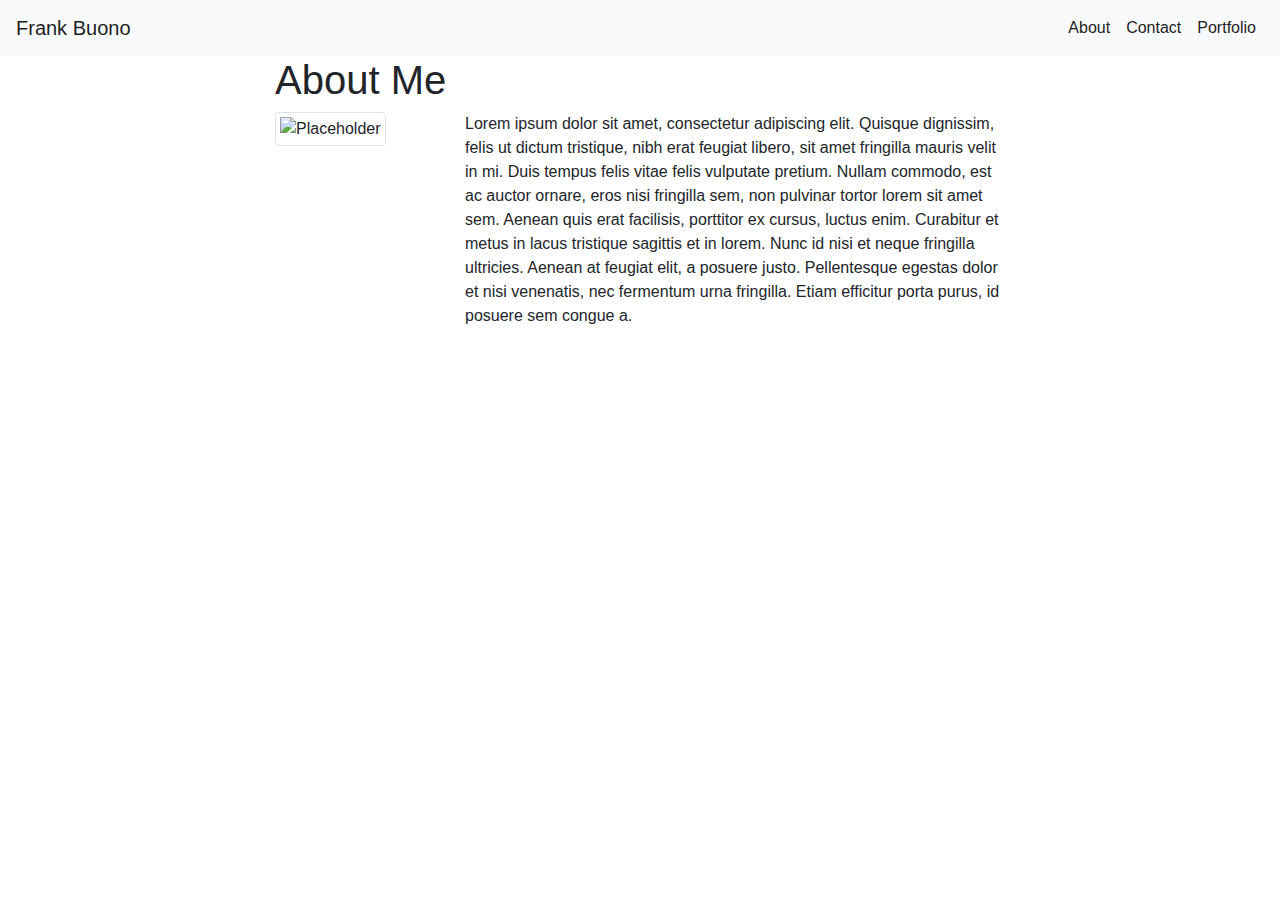
==== index.html @ c67813e2 "formatting all 3 pages" ====
<!DOCTYPE html>
<html lang="en">

<head>
    <meta charset="UTF-8">
    <meta name="viewport" content="width=device-width, initial-scale=1.0">
    <meta http-equiv="X-UA-Compatible" content="ie=edge">
    <meta name="Description" content="Enter your description here" />
    <link rel="stylesheet" href="https://cdnjs.cloudflare.com/ajax/libs/twitter-bootstrap/4.5.0/css/bootstrap.min.css">
    <link rel="stylesheet" href="https://cdnjs.cloudflare.com/ajax/libs/font-awesome/5.13.1/css/all.min.css">
    <link rel="stylesheet" href="assets/css/style.css">
    <title>Frank Buono Contact Page</title>
</head>

<body>
    <nav class="navbar navbar-expand-lg navbar-light bg-light">
        <a class="navbar-brand" href="#">Frank Buono</a>
        <button class="navbar-toggler" type="button" data-toggle="collapse" data-target="#navbarSupportedContent"
            aria-controls="navbarSupportedContent" aria-expanded="false" aria-label="Toggle navigation">
            <span class="navbar-toggler-icon"></span>
        </button>
        <div class="collapse navbar-collapse" id="navbarSupportedContent">
            <ul class="navbar-nav ml-auto">
                <li class="nav-item active">
                    <a class="nav-link" href="index.html">About<span class="sr-only">(current)</span></a>
                </li>
                <li class="nav-item active">
                    <a class="nav-link" href="contact.html">Contact</a>
                </li>
                <li class="nav-item active">
                    <a class="nav-link" href="portfolio.html">Portfolio</a>
                </li>
            </ul>
        </div>
    </nav>

    <div class="container">
        <div class="row justify-content-center">
            <!-- <div class="col md-8">
                <div class="card" style="width: 50%;">
                    <img class="card-img-top" src="https://via.placeholder.com/150x150" alt="Card image cap">
                    <div class="card-body">
                        <h5 class="card-title">About Me</h5>
                        <p class="card-text">Some quick example text to build on the card title and make up the bulk of
                            the card's content.
                        </p>
                    </div>
                </div>
            </div> -->
            <div class="col-md-8">
                <div class="page-header">
                    <h1>About Me</h1>
                </div>
                <div class="row">
                    <div class="col-md-3">
                        <img src="http://placehold.it/150x150" alt="Placeholder" class="img-thumbnail">
                    </div>
                    <div class="col-md-9">
                        <p>
                            Lorem ipsum dolor sit amet, consectetur adipiscing elit. Quisque dignissim, felis ut dictum
                            tristique,
                            nibh erat feugiat libero, sit amet fringilla mauris velit in mi. Duis tempus felis vitae
                            felis vulputate pretium. Nullam commodo, est ac auctor ornare, eros nisi fringilla sem,
                            non pulvinar tortor lorem sit amet sem. Aenean quis erat facilisis, porttitor ex cursus,
                            luctus enim. Curabitur et metus in lacus tristique sagittis et in lorem. Nunc id nisi et
                            neque fringilla ultricies. Aenean at feugiat elit, a posuere justo. Pellentesque egestas
                            dolor et nisi venenatis, nec fermentum urna fringilla. Etiam efficitur porta purus, id
                            posuere sem congue a.
                        </p>
                    </div>
                </div>
            </div>
        </div>
    </div>

    <script src="https://cdnjs.cloudflare.com/ajax/libs/jquery/3.5.1/jquery.slim.min.js"></script>
    <script src="https://cdnjs.cloudflare.com/ajax/libs/popper.js/1.16.1/umd/popper.min.js"></script>
    <script src="https://cdnjs.cloudflare.com/ajax/libs/twitter-bootstrap/4.5.0/js/bootstrap.min.js"></script>
</body>
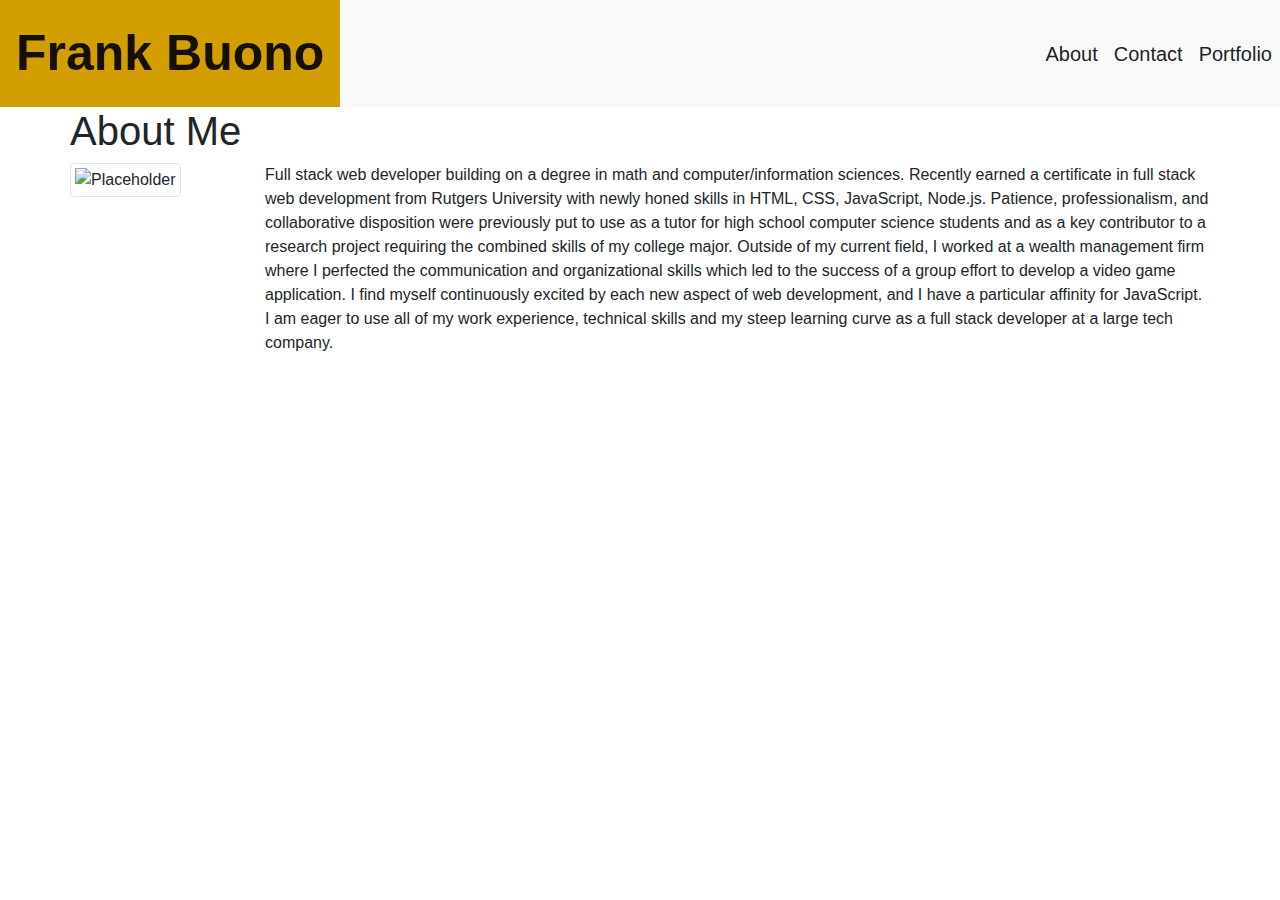
==== commit 346274e7: "added brand statement to about me" ====
--- a/index.html
+++ b/index.html
@@ -8,18 +8,17 @@
     <meta name="Description" content="Enter your description here" />
     <link rel="stylesheet" href="https://cdnjs.cloudflare.com/ajax/libs/twitter-bootstrap/4.5.0/css/bootstrap.min.css">
     <link rel="stylesheet" href="https://cdnjs.cloudflare.com/ajax/libs/font-awesome/5.13.1/css/all.min.css">
-    <link rel="stylesheet" href="assets/css/style.css">
-    <title>Frank Buono Contact Page</title>
+    <title>Frank Buono About Me Page</title>
 </head>
 
 <body>
-    <nav class="navbar navbar-expand-lg navbar-light bg-light">
-        <a class="navbar-brand" href="#">Frank Buono</a>
+    <nav class="navbar navbar-expand-lg navbar-light bg-light p-0">
+        <a class="navbar-brand p-3 font-weight-bold bg-warning" style="font-size: 50px" href="#">Frank Buono</a>
         <button class="navbar-toggler" type="button" data-toggle="collapse" data-target="#navbarSupportedContent"
             aria-controls="navbarSupportedContent" aria-expanded="false" aria-label="Toggle navigation">
             <span class="navbar-toggler-icon"></span>
         </button>
-        <div class="collapse navbar-collapse" id="navbarSupportedContent">
+        <div class="collapse navbar-collapse"  style="font-size: 20px" id="navbarSupportedContent">
             <ul class="navbar-nav ml-auto">
                 <li class="nav-item active">
                     <a class="nav-link" href="index.html">About<span class="sr-only">(current)</span></a>
@@ -35,7 +34,7 @@
     </nav>
 
     <div class="container">
-        <div class="row justify-content-center">
+        <div class="row">
             <!-- <div class="col md-8">
                 <div class="card" style="width: 50%;">
                     <img class="card-img-top" src="https://via.placeholder.com/150x150" alt="Card image cap">
@@ -47,29 +46,21 @@
                     </div>
                 </div>
             </div> -->
-            <div class="col-md-8">
+            <!-- <div class="col-md-8"> -->
                 <div class="page-header">
                     <h1>About Me</h1>
                 </div>
                 <div class="row">
-                    <div class="col-md-3">
+                    <div class="col-lg-2">
                         <img src="http://placehold.it/150x150" alt="Placeholder" class="img-thumbnail">
                     </div>
-                    <div class="col-md-9">
+                    <div class="col-lg-10">
                         <p>
-                            Lorem ipsum dolor sit amet, consectetur adipiscing elit. Quisque dignissim, felis ut dictum
-                            tristique,
-                            nibh erat feugiat libero, sit amet fringilla mauris velit in mi. Duis tempus felis vitae
-                            felis vulputate pretium. Nullam commodo, est ac auctor ornare, eros nisi fringilla sem,
-                            non pulvinar tortor lorem sit amet sem. Aenean quis erat facilisis, porttitor ex cursus,
-                            luctus enim. Curabitur et metus in lacus tristique sagittis et in lorem. Nunc id nisi et
-                            neque fringilla ultricies. Aenean at feugiat elit, a posuere justo. Pellentesque egestas
-                            dolor et nisi venenatis, nec fermentum urna fringilla. Etiam efficitur porta purus, id
-                            posuere sem congue a.
+                            Full stack web developer building on a degree in math and computer/information sciences. Recently earned a certificate in full stack web development from Rutgers University with newly honed skills in HTML, CSS, JavaScript, Node.js. Patience, professionalism, and collaborative disposition were previously put to use as a tutor for high school computer science students and as a key contributor to a research project requiring the combined skills of my college major. Outside of my current field, I worked at a wealth management firm where I perfected the communication and organizational skills which led to the success of a group effort to develop a video game application. I find myself continuously excited by each new aspect of web development, and I have a particular affinity for JavaScript. I am eager to use all of my work experience, technical skills and my steep learning curve as a full stack developer at a large tech company.
                         </p>
                     </div>
                 </div>
-            </div>
+            <!-- </div> -->
         </div>
     </div>
 
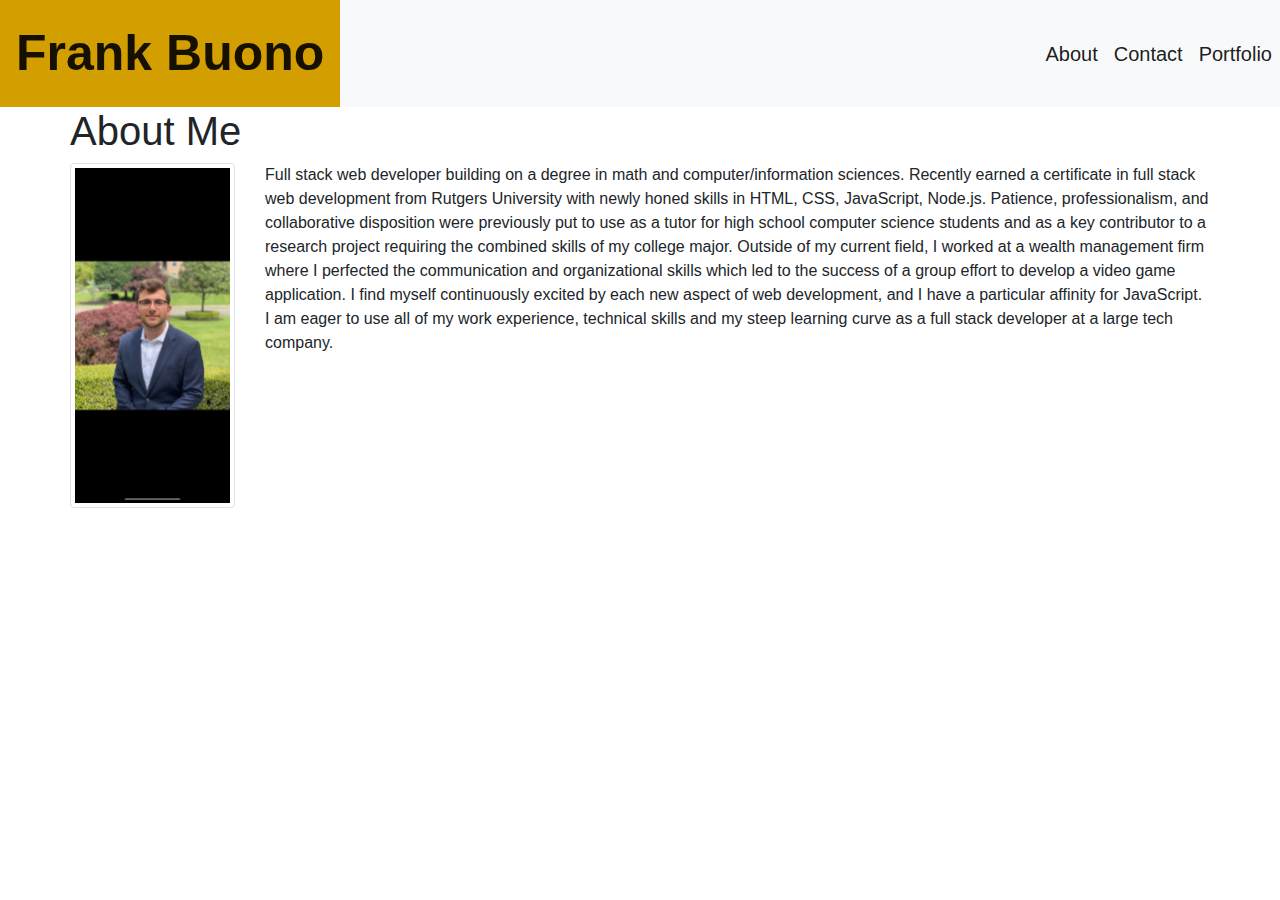
==== commit 68521eb5: "profile photo on about me" ====
--- a/index.html
+++ b/index.html
@@ -52,7 +52,7 @@
                 </div>
                 <div class="row">
                     <div class="col-lg-2">
-                        <img src="http://placehold.it/150x150" alt="Placeholder" class="img-thumbnail">
+                        <img src="./Assets/Images/profilepic.jpeg" alt="Profile Picture" class="img-thumbnail">
                     </div>
                     <div class="col-lg-10">
                         <p>
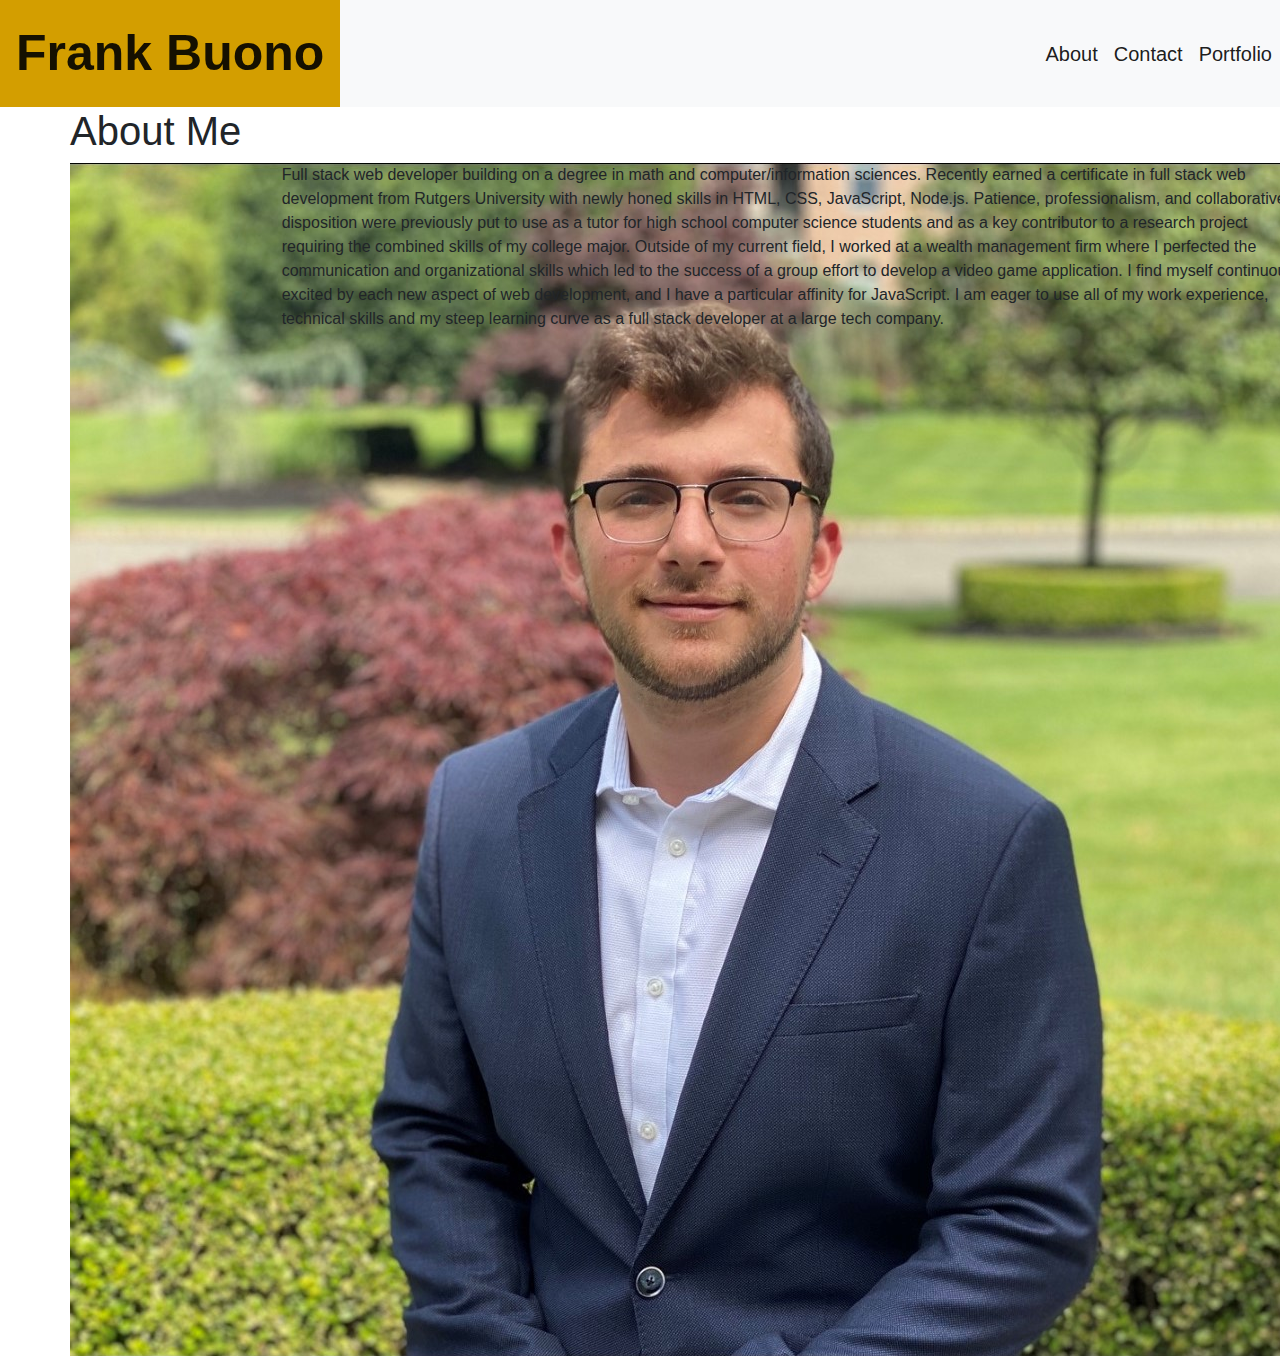
==== commit 3a6c8a80: "styling profile photo" ====
--- a/index.html
+++ b/index.html
@@ -35,24 +35,12 @@
 
     <div class="container">
         <div class="row">
-            <!-- <div class="col md-8">
-                <div class="card" style="width: 50%;">
-                    <img class="card-img-top" src="https://via.placeholder.com/150x150" alt="Card image cap">
-                    <div class="card-body">
-                        <h5 class="card-title">About Me</h5>
-                        <p class="card-text">Some quick example text to build on the card title and make up the bulk of
-                            the card's content.
-                        </p>
-                    </div>
-                </div>
-            </div> -->
-            <!-- <div class="col-md-8"> -->
                 <div class="page-header">
                     <h1>About Me</h1>
                 </div>
                 <div class="row">
                     <div class="col-lg-2">
-                        <img src="./Assets/Images/profilepic.jpeg" alt="Profile Picture" class="img-thumbnail">
+                        <img src="./Assets/Images/profilepic.jpeg" alt="Profile Picture" class="profilePhoto">
                     </div>
                     <div class="col-lg-10">
                         <p>
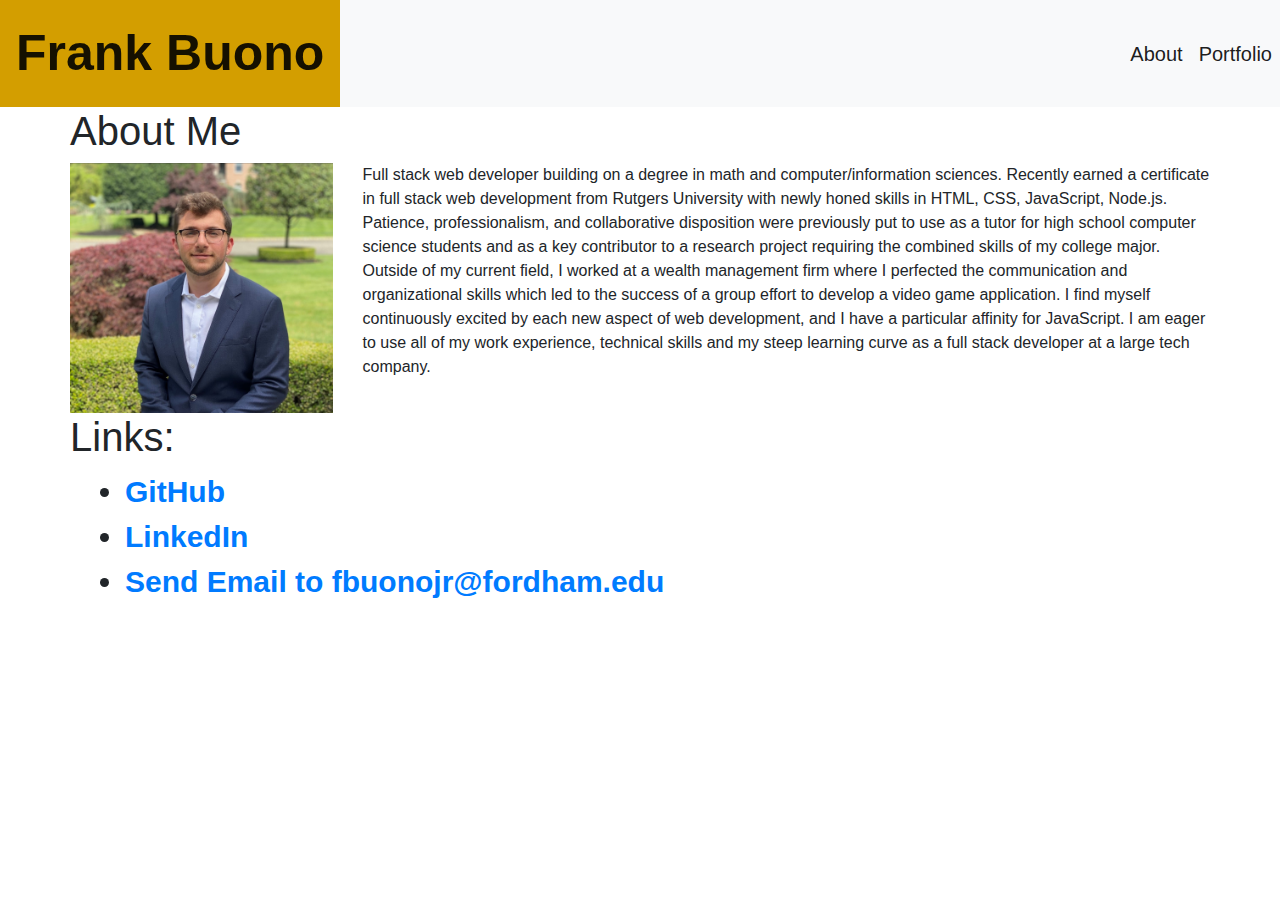
==== commit 4a315119: "removed contact from navbar" ====
--- a/index.html
+++ b/index.html
@@ -8,6 +8,7 @@
     <meta name="Description" content="Enter your description here" />
     <link rel="stylesheet" href="https://cdnjs.cloudflare.com/ajax/libs/twitter-bootstrap/4.5.0/css/bootstrap.min.css">
     <link rel="stylesheet" href="https://cdnjs.cloudflare.com/ajax/libs/font-awesome/5.13.1/css/all.min.css">
+    <link rel="stylesheet" href="./style.css">
     <title>Frank Buono About Me Page</title>
 </head>
 
@@ -23,9 +24,9 @@
                 <li class="nav-item active">
                     <a class="nav-link" href="index.html">About<span class="sr-only">(current)</span></a>
                 </li>
-                <li class="nav-item active">
+                <!-- <li class="nav-item active">
                     <a class="nav-link" href="contact.html">Contact</a>
-                </li>
+                </li> -->
                 <li class="nav-item active">
                     <a class="nav-link" href="portfolio.html">Portfolio</a>
                 </li>
@@ -39,16 +40,35 @@
                     <h1>About Me</h1>
                 </div>
                 <div class="row">
-                    <div class="col-lg-2">
+                    <div class="col-lg-3">
                         <img src="./Assets/Images/profilepic.jpeg" alt="Profile Picture" class="profilePhoto">
                     </div>
-                    <div class="col-lg-10">
+                    <div class="col-lg-9">
                         <p>
                             Full stack web developer building on a degree in math and computer/information sciences. Recently earned a certificate in full stack web development from Rutgers University with newly honed skills in HTML, CSS, JavaScript, Node.js. Patience, professionalism, and collaborative disposition were previously put to use as a tutor for high school computer science students and as a key contributor to a research project requiring the combined skills of my college major. Outside of my current field, I worked at a wealth management firm where I perfected the communication and organizational skills which led to the success of a group effort to develop a video game application. I find myself continuously excited by each new aspect of web development, and I have a particular affinity for JavaScript. I am eager to use all of my work experience, technical skills and my steep learning curve as a full stack developer at a large tech company.
                         </p>
                     </div>
                 </div>
-            <!-- </div> -->
+        </div>
+        <div class="row">
+            <h1>
+                Links:
+            </h1>
+        </div>
+        <div class="row">
+            <div class="col-lg justify-content-center">
+                <ul class="contact">
+                    <li>
+                        <a href="https://github.com/fbuonojr"> <strong>GitHub</strong></a>
+                    </li>
+                    <li>
+                        <a href="https://www.linkedin.com/in/frank-buono-812160147/"><strong>LinkedIn</strong></a>
+                    </li>
+                    <li>
+                        <a href ="mailto: fbuonojr@fordham.edu"><strong>Send Email to fbuonojr@fordham.edu</strong></a>
+                    </li>
+                </ul>
+            </div>
         </div>
     </div>
 
--- a/style.css
+++ b/style.css
@@ -0,0 +1,9 @@
+.profilePhoto {
+    height: 250px;
+    width: 100%;
+    float: left;
+}
+
+.contact {
+    font-size: 30px;
+}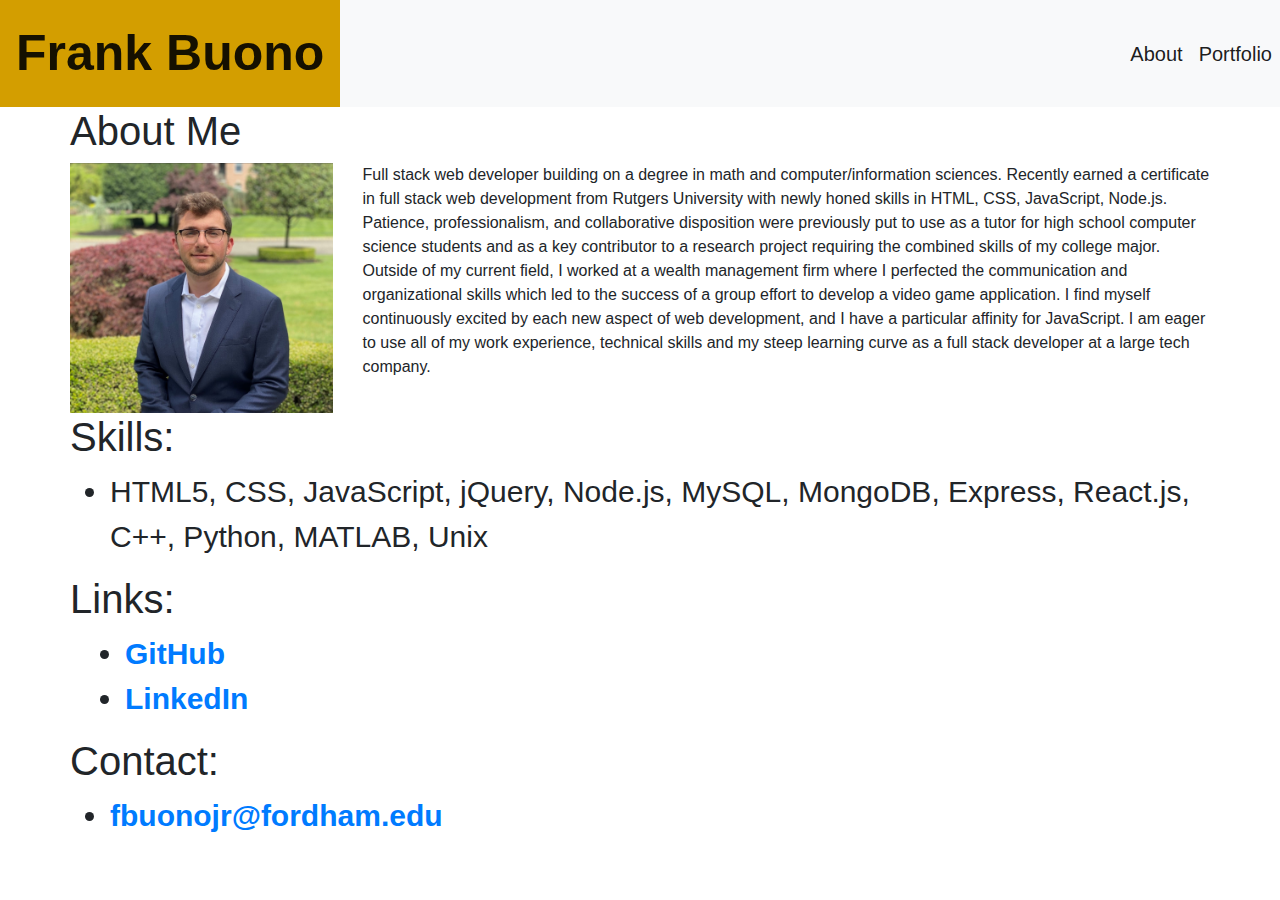
==== commit fd9fd149: "added skills to portfolio" ====
--- a/index.html
+++ b/index.html
@@ -19,7 +19,7 @@
             aria-controls="navbarSupportedContent" aria-expanded="false" aria-label="Toggle navigation">
             <span class="navbar-toggler-icon"></span>
         </button>
-        <div class="collapse navbar-collapse"  style="font-size: 20px" id="navbarSupportedContent">
+        <div class="collapse navbar-collapse" style="font-size: 20px" id="navbarSupportedContent">
             <ul class="navbar-nav ml-auto">
                 <li class="nav-item active">
                     <a class="nav-link" href="index.html">About<span class="sr-only">(current)</span></a>
@@ -36,19 +36,41 @@
 
     <div class="container">
         <div class="row">
-                <div class="page-header">
-                    <h1>About Me</h1>
+            <div class="page-header">
+                <h1>About Me</h1>
+            </div>
+            <div class="row">
+                <div class="col-lg-3">
+                    <img src="./Assets/Images/profilepic.jpeg" alt="Profile Picture" class="profilePhoto">
                 </div>
-                <div class="row">
-                    <div class="col-lg-3">
-                        <img src="./Assets/Images/profilepic.jpeg" alt="Profile Picture" class="profilePhoto">
-                    </div>
-                    <div class="col-lg-9">
-                        <p>
-                            Full stack web developer building on a degree in math and computer/information sciences. Recently earned a certificate in full stack web development from Rutgers University with newly honed skills in HTML, CSS, JavaScript, Node.js. Patience, professionalism, and collaborative disposition were previously put to use as a tutor for high school computer science students and as a key contributor to a research project requiring the combined skills of my college major. Outside of my current field, I worked at a wealth management firm where I perfected the communication and organizational skills which led to the success of a group effort to develop a video game application. I find myself continuously excited by each new aspect of web development, and I have a particular affinity for JavaScript. I am eager to use all of my work experience, technical skills and my steep learning curve as a full stack developer at a large tech company.
-                        </p>
-                    </div>
+                <div class="col-lg-9">
+                    <p>
+                        Full stack web developer building on a degree in math and computer/information sciences.
+                        Recently earned a certificate in full stack web development from Rutgers University with newly
+                        honed skills in HTML, CSS, JavaScript, Node.js. Patience, professionalism, and collaborative
+                        disposition were previously put to use as a tutor for high school computer science students and
+                        as a key contributor to a research project requiring the combined skills of my college major.
+                        Outside of my current field, I worked at a wealth management firm where I perfected the
+                        communication and organizational skills which led to the success of a group effort to develop a
+                        video game application. I find myself continuously excited by each new aspect of web
+                        development, and I have a particular affinity for JavaScript. I am eager to use all of my work
+                        experience, technical skills and my steep learning curve as a full stack developer at a large
+                        tech company.
+                    </p>
                 </div>
+            </div>
+        </div>
+        <div class="row">
+            <h1>
+                Skills:
+            </h1>
+        </div>
+        <div class="row">
+            <ul class="contact">
+                <li>
+                    HTML5, CSS, JavaScript, jQuery, Node.js, MySQL, MongoDB, Express, React.js, C++, Python, MATLAB, Unix 
+                </li>
+            </ul>
         </div>
         <div class="row">
             <h1>
@@ -59,18 +81,28 @@
             <div class="col-lg justify-content-center">
                 <ul class="contact">
                     <li>
-                        <a href="https://github.com/fbuonojr"> <strong>GitHub</strong></a>
+                        <a href="https://github.com/fbuonojr"><strong>GitHub</strong></a>
                     </li>
                     <li>
                         <a href="https://www.linkedin.com/in/frank-buono-812160147/"><strong>LinkedIn</strong></a>
                     </li>
-                    <li>
-                        <a href ="mailto: fbuonojr@fordham.edu"><strong>Send Email to fbuonojr@fordham.edu</strong></a>
-                    </li>
                 </ul>
             </div>
         </div>
+        <div class="row">
+            <h1>
+                Contact:
+            </h1>
+        </div>
+        <div class="row">
+            <ul class="contact">
+                <li>
+                    <a href="mailto: fbuonojr@fordham.edu"><strong>fbuonojr@fordham.edu</strong></a>
+                </li>
+            </ul>
+        </div>
     </div>
+
 
     <script src="https://cdnjs.cloudflare.com/ajax/libs/jquery/3.5.1/jquery.slim.min.js"></script>
     <script src="https://cdnjs.cloudflare.com/ajax/libs/popper.js/1.16.1/umd/popper.min.js"></script>
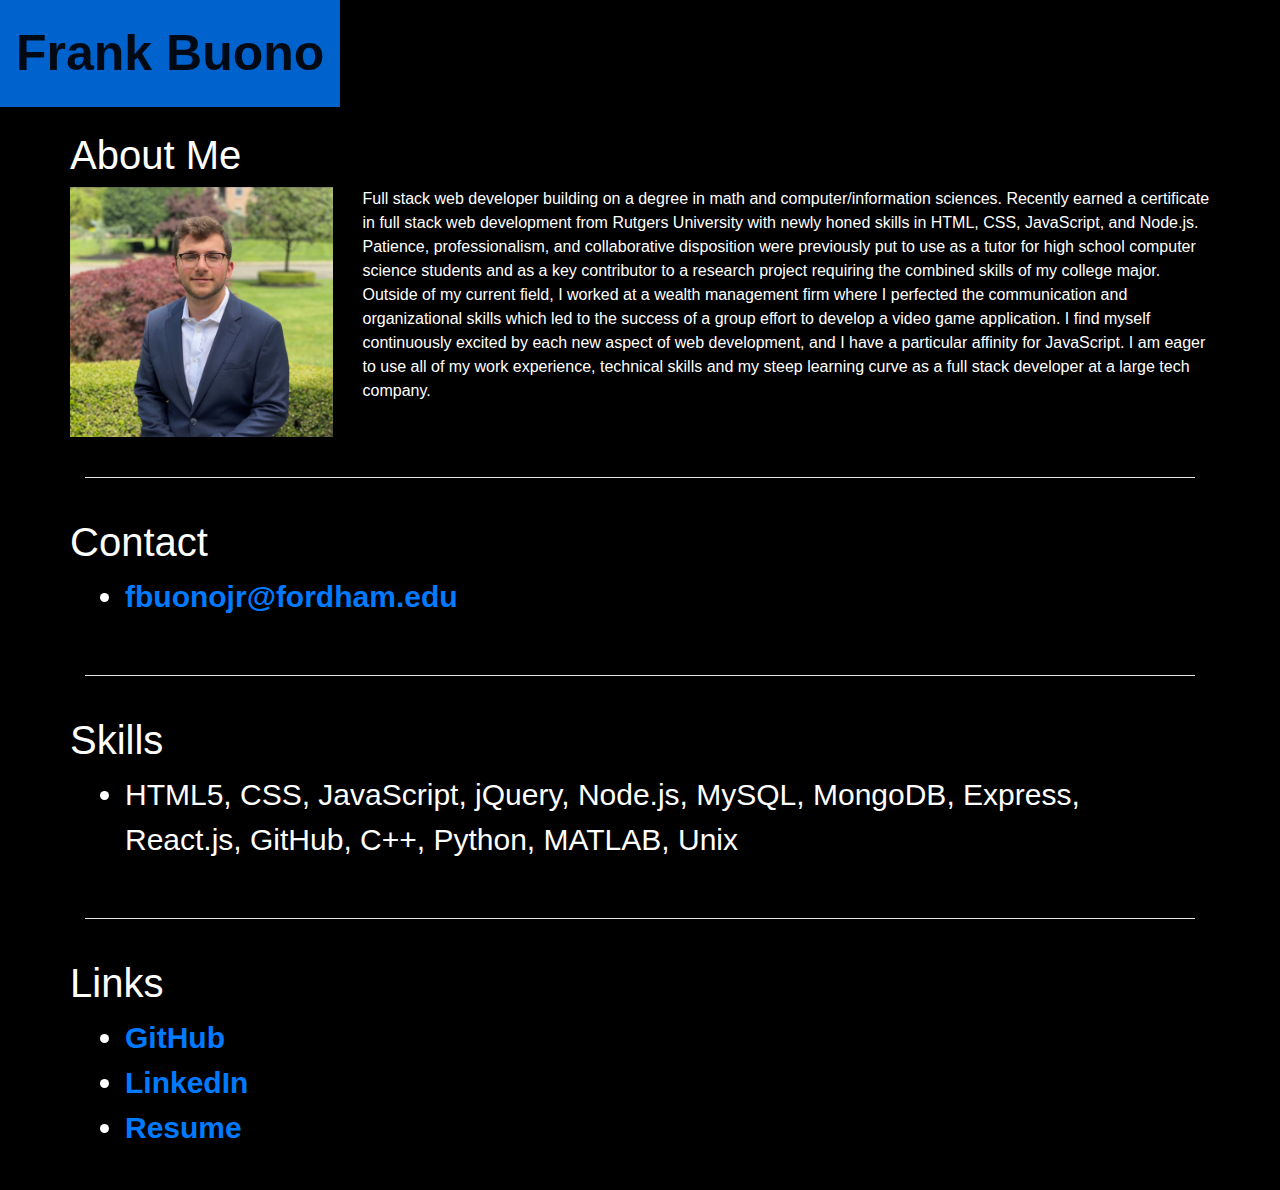
==== commit 1900106a: "added skill" ====
--- a/index.html
+++ b/index.html
@@ -9,12 +9,12 @@
     <link rel="stylesheet" href="https://cdnjs.cloudflare.com/ajax/libs/twitter-bootstrap/4.5.0/css/bootstrap.min.css">
     <link rel="stylesheet" href="https://cdnjs.cloudflare.com/ajax/libs/font-awesome/5.13.1/css/all.min.css">
     <link rel="stylesheet" href="./style.css">
-    <title>Frank Buono About Me Page</title>
+    <title>Frank Buono Portfolio</title>
 </head>
 
 <body>
-    <nav class="navbar navbar-expand-lg navbar-light bg-light p-0">
-        <a class="navbar-brand p-3 font-weight-bold bg-warning" style="font-size: 50px" href="#">Frank Buono</a>
+    <nav class="navbar navbar-expand-lg navbar-light p-0">
+        <a class="navbar-brand p-3 font-weight-bold bg-primary" style="font-size: 50px" href="index.html">Frank Buono</a>
         <button class="navbar-toggler" type="button" data-toggle="collapse" data-target="#navbarSupportedContent"
             aria-controls="navbarSupportedContent" aria-expanded="false" aria-label="Toggle navigation">
             <span class="navbar-toggler-icon"></span>
@@ -24,16 +24,13 @@
                 <li class="nav-item active">
                     <a class="nav-link" href="index.html">About<span class="sr-only">(current)</span></a>
                 </li>
-                <!-- <li class="nav-item active">
-                    <a class="nav-link" href="contact.html">Contact</a>
-                </li> -->
                 <li class="nav-item active">
                     <a class="nav-link" href="portfolio.html">Portfolio</a>
                 </li>
             </ul>
         </div>
     </nav>
-
+    <br>
     <div class="container">
         <div class="row">
             <div class="page-header">
@@ -47,7 +44,7 @@
                     <p>
                         Full stack web developer building on a degree in math and computer/information sciences.
                         Recently earned a certificate in full stack web development from Rutgers University with newly
-                        honed skills in HTML, CSS, JavaScript, Node.js. Patience, professionalism, and collaborative
+                        honed skills in HTML, CSS, JavaScript, and Node.js. Patience, professionalism, and collaborative
                         disposition were previously put to use as a tutor for high school computer science students and
                         as a key contributor to a research project requiring the combined skills of my college major.
                         Outside of my current field, I worked at a wealth management firm where I perfected the
@@ -60,21 +57,47 @@
                 </div>
             </div>
         </div>
+        <br>
+        <hr>
+        <br>
         <div class="row">
             <h1>
-                Skills:
+                Contact
             </h1>
         </div>
         <div class="row">
-            <ul class="contact">
-                <li>
-                    HTML5, CSS, JavaScript, jQuery, Node.js, MySQL, MongoDB, Express, React.js, C++, Python, MATLAB, Unix 
-                </li>
-            </ul>
+            <div class="col-lg justify-content-center">
+                <ul class="contact">
+                    <li>
+                        <a href="mailto: fbuonojr@fordham.edu"><strong>fbuonojr@fordham.edu</strong></a>
+                    </li>
+                </ul>
+            </div>
+        </div>
+        <br>
+        <hr>
+        <br>
+        <div class="row">
+            <h1>
+                Skills
+            </h1>
         </div>
         <div class="row">
+            <div class="col-lg justify-content-center">
+                <ul class="contact">
+                    <li>
+                        HTML5, CSS, JavaScript, jQuery, Node.js, MySQL, MongoDB, Express, React.js, GitHub, C++, Python, MATLAB,
+                        Unix
+                    </li>
+                </ul>
+            </div>
+        </div>
+        <br>
+        <hr>
+        <br>
+        <div class="row">
             <h1>
-                Links:
+                Links
             </h1>
         </div>
         <div class="row">
@@ -86,24 +109,15 @@
                     <li>
                         <a href="https://www.linkedin.com/in/frank-buono-812160147/"><strong>LinkedIn</strong></a>
                     </li>
+                    <li>
+                        <a
+                            href="https://docs.google.com/document/d/1V9aVZ9OqvJUIWGeMP1rBuXMWSjiBSby8JNoAjdzgN2k/edit?usp=sharing"><strong>Resume</strong></a>
+                    </li>
                 </ul>
             </div>
         </div>
-        <div class="row">
-            <h1>
-                Contact:
-            </h1>
-        </div>
-        <div class="row">
-            <ul class="contact">
-                <li>
-                    <a href="mailto: fbuonojr@fordham.edu"><strong>fbuonojr@fordham.edu</strong></a>
-                </li>
-            </ul>
-        </div>
+        <br>
     </div>
-
-
     <script src="https://cdnjs.cloudflare.com/ajax/libs/jquery/3.5.1/jquery.slim.min.js"></script>
     <script src="https://cdnjs.cloudflare.com/ajax/libs/popper.js/1.16.1/umd/popper.min.js"></script>
     <script src="https://cdnjs.cloudflare.com/ajax/libs/twitter-bootstrap/4.5.0/js/bootstrap.min.js"></script>
--- a/style.css
+++ b/style.css
@@ -1,3 +1,13 @@
+body {
+    background-color: black;
+    color: white;
+}
+
+.jumbotron {
+    background-color: black;
+    color: white;
+}
+
 .profilePhoto {
     height: 250px;
     width: 100%;
@@ -6,4 +16,17 @@
 
 .contact {
     font-size: 30px;
+}
+
+hr {
+    background-color: white;
+}
+
+.projectPic {
+    height: 300px;
+    width: 300px;
+}
+
+.projectTitle {
+    font-size: 30px;
 }